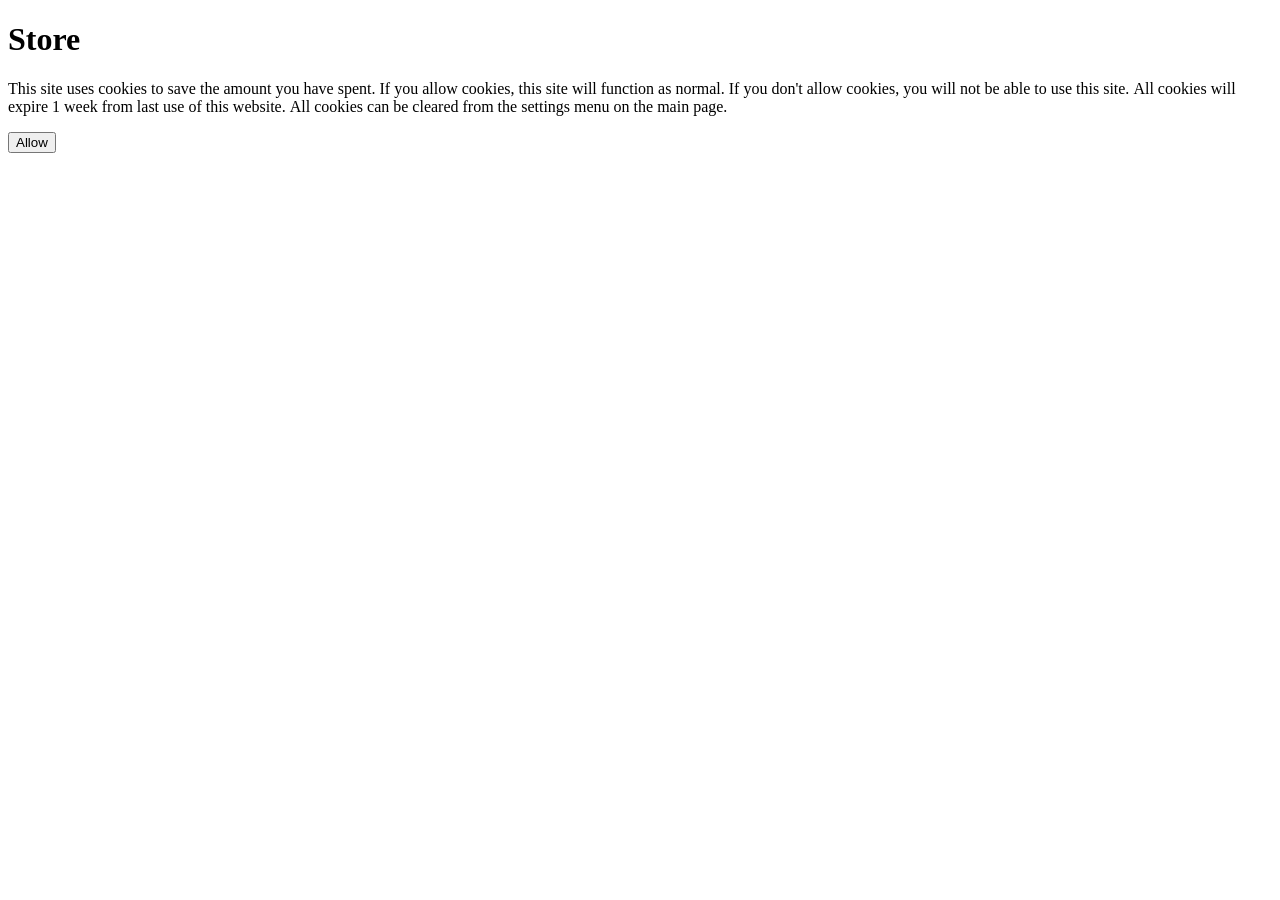
==== index.html @ 977c5bc0 "The code It's the code." ====
<!DOCTYPE html>
<html>
  <head>
    <meta charset="utf-8">
    <meta name="viewport" content="width=device-width">
    <title>Store</title>
    <link href="css/style.css" rel="stylesheet" type="text/css" />
    <link rel="icon" type="image/x-icon" href="/images/icon.png">
    <!--REDIRECT IF JS IS NOT ENABLED-->
    <noscript>
      <meta http-equiv="refresh" content="0; url=/err/nojs.html" />
    </noscript>
  </head>
  <body>
    <!-- SETTINGS DIALOG-->
    <dialog id="settings">
      <button onclick="clearCookies()">Clear cookies</button>
      <button onclick="darkMode()">Toggle theme</button>
      <button onclick="showDialog('info')">Info</button>
      <button onclick="closeDialog('settings')">Close</button>
    </dialog>
    <dialog id="info">
      <p>MIT Licence</p>
      <p>Copyright (c) 2025 ech010100110</p>
      <p><a href="https://raw.githubusercontent.com/ech010100110/ech010100110.github.io/refs/heads/main/LICENSE" target="_blank">Licence information</a></p>
      <br/>
      <p>Source code: <a href="https://github.com/ech010100110/ech010100110.github.io" target="_blank">https://github.com/ech010100110/ech010100110.github.io</a></p>
      <button onclick="closeDialog('info')">Close</button>
    </dialog>
    <!--SIDEBAR-->
    <div class="sidenav">
      <button id="cart">My cart: <b>$0</b>
      </button>
      <button class="settings" onclick="showDialog('settings')">Settings</button>
    </div>
    <header>
      <h1>
        <a href="/">Store</a>
      </h1>
    </header>
    <h2>Products:</h2>
    <!--PRODUCTS WILL BE ADDED BELOW BY JAVASCRIPT-->
    <div id="products">
      <p>It appears an error has occurred. Please reload with the button below, or try again later.</p>
      <button onclick="window.location.reload()">Reload</button>
    </div>
    <script src="js/script.js"></script>
    <script>
      document.addEventListener("DOMContentLoaded", (event) => {
        showPermission();
        reloadData();
        getFrontPageLinks();
        populateCartButton();
        startupTheme()
        startupStock();
      });
    </script>
  </body>
</html>
---- css/style.css ----
/* MOST OF THIS IS JUST GETING EVERYTHING INTO THE RIGHT PLACE.
SOME OF IT IS FORE THEMES
THE REST IS STYLING (LIKE THE BUTTONS)
*/

/* default to light mode*/
:root {
  color-scheme: only light;
  font-family: serif;
}

/* DO NOT USE
ONLY EXISTS FOR DARK MODE*/
.dark-donotuse {
  color-scheme: only dark !important;
}

html {
  height: 100%;
  width: 100%;
  background-color: light-dark(#fff, #111);
}

/* THE LITTLE TEXT BY IMAGES */
.attrib {
  padding-top: 0rem;
  margin-top: 0rem;
  font-size: 0.6rem;
}

.productimage {
  width: 20%;
}

input,
button {
  padding: 0.5rem;
  margin: 0.1rem;
  border-style: none;
  border-radius: 3px;
  background-color: light-dark(#bbb, #444);
  color: light-dark(#222, #ccc);
  font-family: sans-serif;
}

/* THE POPUPS */
dialog {
  border-style: none;
  border-radius: 3px;
  background-color: light-dark(#ccc, #333);
}

h1,
h2,
p,
b,
a {
  color: light-dark(#222, #ccc);
}

/* THE SIDEBAR */
.sidenav {
  height: 100%;
  width: 20%;
  position: fixed;
  z-index: 1;
  top: 0;
  right: 0;
  overflow-x: hidden;
  padding-top: 20px;
  align-items: center;
  background-color: light-dark(#ccc, #333);
}

.sidenav button {
  width: 90%;
  margin: 1rem;
  padding: 1rem;
  display: block;
  border-style: none;
  border-radius: 3px;
  background-color: light-dark(#bbb, #444);
}
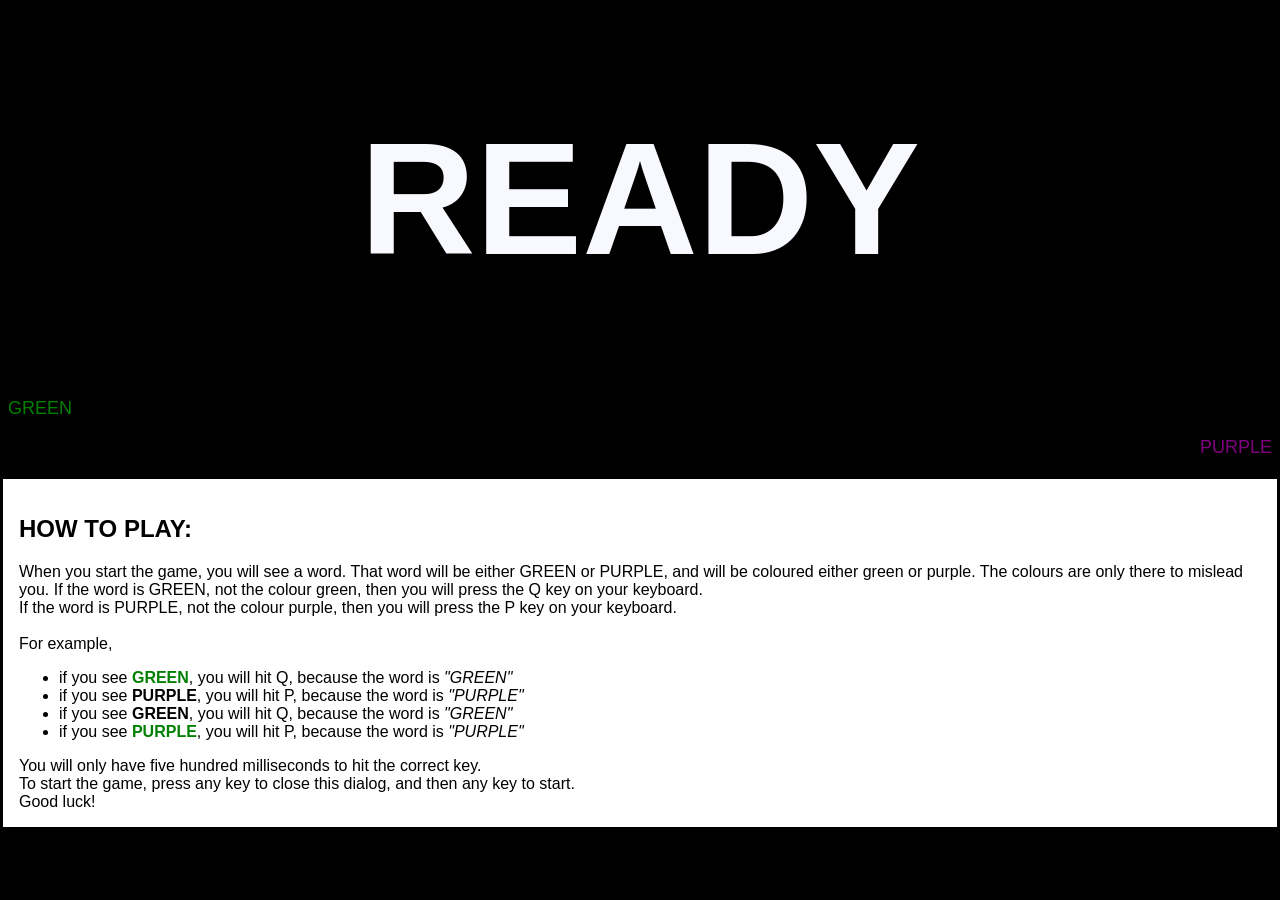
==== commit bd2e8455: "Add files via upload" ====
--- a/index.html
+++ b/index.html
@@ -1,59 +1,92 @@
-<!DOCTYPE html>
+<!DOCTYPE HTML>
 <html>
-  <head>
-    <meta charset="utf-8">
-    <meta name="viewport" content="width=device-width">
-    <title>Store</title>
-    <link href="css/style.css" rel="stylesheet" type="text/css" />
-    <link rel="icon" type="image/x-icon" href="/images/icon.png">
-    <!--REDIRECT IF JS IS NOT ENABLED-->
-    <noscript>
-      <meta http-equiv="refresh" content="0; url=/err/nojs.html" />
-    </noscript>
-  </head>
-  <body>
-    <!-- SETTINGS DIALOG-->
-    <dialog id="settings">
-      <button onclick="clearCookies()">Clear cookies</button>
-      <button onclick="darkMode()">Toggle theme</button>
-      <button onclick="showDialog('info')">Info</button>
-      <button onclick="closeDialog('settings')">Close</button>
-    </dialog>
-    <dialog id="info">
-      <p>MIT Licence</p>
-      <p>Copyright (c) 2025 ech010100110</p>
-      <p><a href="https://raw.githubusercontent.com/ech010100110/ech010100110.github.io/refs/heads/main/LICENSE" target="_blank">Licence information</a></p>
-      <br/>
-      <p>Source code: <a href="https://github.com/ech010100110/ech010100110.github.io" target="_blank">https://github.com/ech010100110/ech010100110.github.io</a></p>
-      <button onclick="closeDialog('info')">Close</button>
-    </dialog>
-    <!--SIDEBAR-->
-    <div class="sidenav">
-      <button id="cart">My cart: <b>$0</b>
-      </button>
-      <button class="settings" onclick="showDialog('settings')">Settings</button>
-    </div>
-    <header>
-      <h1>
-        <a href="/">Store</a>
-      </h1>
-    </header>
-    <h2>Products:</h2>
-    <!--PRODUCTS WILL BE ADDED BELOW BY JAVASCRIPT-->
-    <div id="products">
-      <p>It appears an error has occurred. Please reload with the button below, or try again later.</p>
-      <button onclick="window.location.reload()">Reload</button>
-    </div>
-    <script src="js/script.js"></script>
-    <script>
-      document.addEventListener("DOMContentLoaded", (event) => {
-        showPermission();
-        reloadData();
-        getFrontPageLinks();
-        populateCartButton();
-        startupTheme()
-        startupStock();
-      });
-    </script>
-  </body>
+    <head>
+        <title>GreenPurple</title>
+        <style>
+            :root {
+                background-color: black;
+                font-family: sans-serif;
+            }
+            .main_text {
+                color: ghostwhite;
+                text-align: center;
+                font-size: 10rem;
+            }
+            .green {
+                color: green;
+                text-align: left;
+                font-size: large;
+            }
+            .purple {
+                color: purple;
+                text-align: right;
+                font-size: large;
+            }
+            .g {
+                color: green;
+            }
+            .b {
+                color: purple;
+            }
+        </style>
+    </head>
+    <body>
+        <script>
+            let points = 0;
+            let timerID = 0;
+            function closehelp() {
+                document.querySelector('dialog').close();
+            }
+            function succeed() {
+                clearTimeout(timerID);
+                document.querySelector('.main_text').innerText = (Math.random() > 0.5) ? "PURPLE" : "GREEN"
+                document.querySelector('.main_text').style.color = (Math.random() > 0.5) ? "purple" : "green"
+                timerID = setTimeout(() => {
+                    fail();
+                }, 500)
+            }
+            function fail() {
+                clearTimeout(timerID);
+                document.querySelector('.main_text').innerText = `YOU FAILED with ${points} points.`
+                document.querySelector('.main_text').style.color = "red"
+            }
+            document.onkeypress = function (e) {
+                e = e || window.event;
+                let color = document.querySelector('.main_text').innerText;
+                const dialog = document.querySelector('dialog');
+                // use e.keyCode
+                // 113=Q, green
+                // 112=P, purple
+                if (dialog.open == true) {
+                    dialog.close();
+                } else if (color == "READY") {
+                    succeed()
+                } else if ((e.keyCode == 113 && color == "GREEN") || (e.keyCode == 112 && color == "PURPLE")) {
+                    points++;
+                    succeed();
+                } else {
+                    fail();
+                }
+            };
+        </script>
+        <h1 class="main_text">READY</h1>
+        <p class="green">GREEN</p>
+        <p class="purple">PURPLE</p>
+        <dialog open>
+            <h2>HOW TO PLAY: </h2>
+            When you start the game, you will see a word. That word will be either GREEN or PURPLE, and will be coloured either green or purple. <wb/>The colours are only there to mislead you.
+            If the word is GREEN, not the colour green, then you will press the Q key on your keyboard. <br/>
+            If the word is PURPLE, not the colour purple, then you will press the P key on your keyboard. <br/><br/>
+            For example,
+            <ul>
+                <li>if you see <b class="g">GREEN</b>, you will hit Q, because the word is <i>"GREEN"</i></li>
+                <li>if you see <b class="p">PURPLE</b>, you will hit P, because the word is <i>"PURPLE"</i></li>
+                <li>if you see <b class="p">GREEN</b>, you will hit Q, because the word is <i>"GREEN"</i></li>
+                <li>if you see <b class="g">PURPLE</b>, you will hit P, because the word is <i>"PURPLE"</i></li>
+            </ul>
+            You will only have five hundred milliseconds to hit the correct key.<br/>
+            To start the game, press any key to close this dialog, and then any key to start. <br/>
+            Good luck!<br/>
+        </dialog>
+    </body>
 </html>
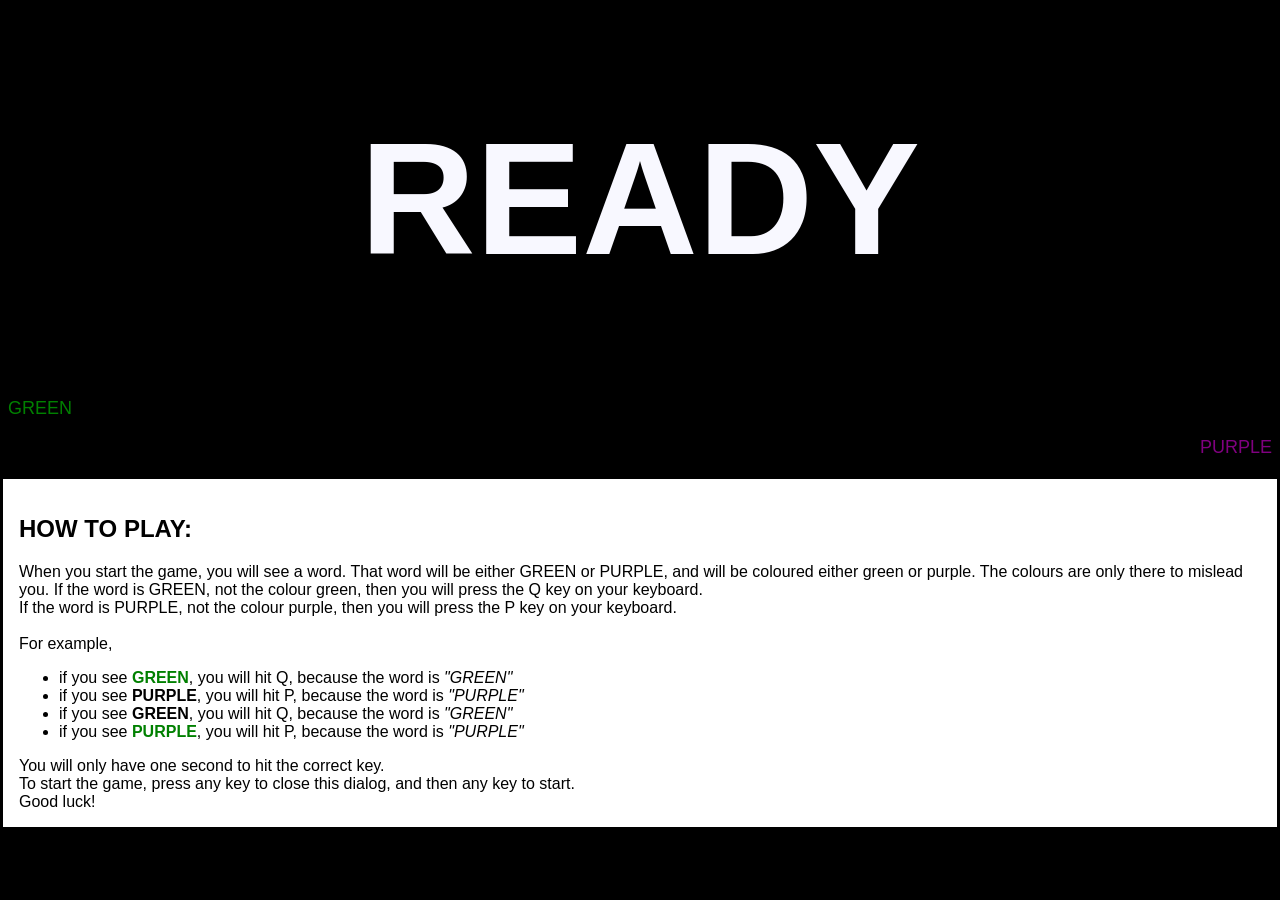
==== commit 51a074a4: "Update index.html" ====
--- a/index.html
+++ b/index.html
@@ -43,7 +43,7 @@
                 document.querySelector('.main_text').style.color = (Math.random() > 0.5) ? "purple" : "green"
                 timerID = setTimeout(() => {
                     fail();
-                }, 500)
+                }, 1000)
             }
             function fail() {
                 clearTimeout(timerID);
@@ -84,9 +84,9 @@
                 <li>if you see <b class="p">GREEN</b>, you will hit Q, because the word is <i>"GREEN"</i></li>
                 <li>if you see <b class="g">PURPLE</b>, you will hit P, because the word is <i>"PURPLE"</i></li>
             </ul>
-            You will only have five hundred milliseconds to hit the correct key.<br/>
+            You will only have one second to hit the correct key.<br/>
             To start the game, press any key to close this dialog, and then any key to start. <br/>
             Good luck!<br/>
         </dialog>
     </body>
-</html>+</html>
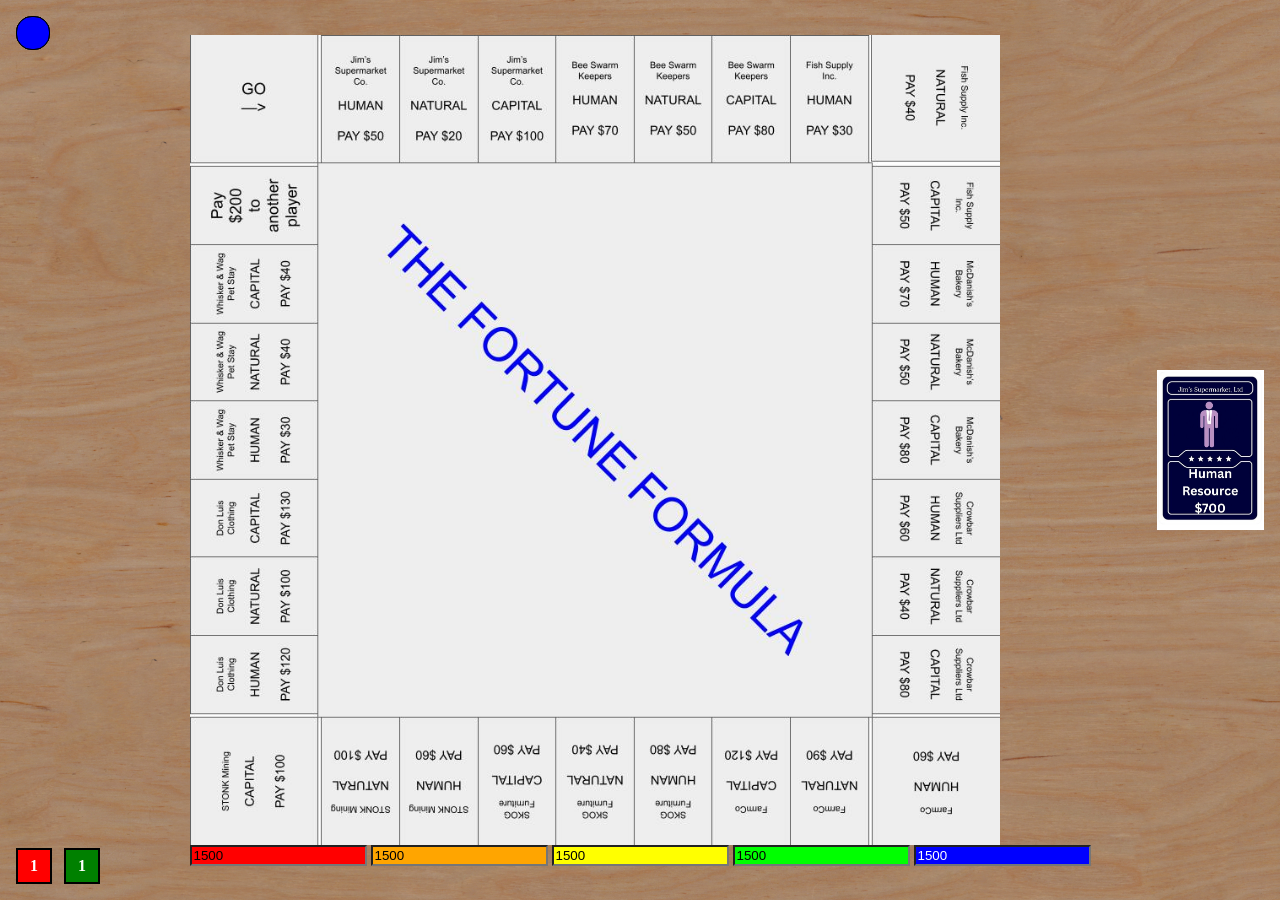
==== commit 5471e23b: "Add files via upload" ====
--- a/index.html
+++ b/index.html
@@ -1,92 +1,132 @@
-<!DOCTYPE HTML>
+<DOCTYPE HTML>
 <html>
-    <head>
-        <title>GreenPurple</title>
-        <style>
-            :root {
-                background-color: black;
-                font-family: sans-serif;
-            }
-            .main_text {
-                color: ghostwhite;
-                text-align: center;
-                font-size: 10rem;
-            }
-            .green {
-                color: green;
-                text-align: left;
-                font-size: large;
-            }
-            .purple {
-                color: purple;
-                text-align: right;
-                font-size: large;
-            }
-            .g {
-                color: green;
-            }
-            .b {
-                color: purple;
-            }
-        </style>
-    </head>
-    <body>
-        <script>
-            let points = 0;
-            let timerID = 0;
-            function closehelp() {
-                document.querySelector('dialog').close();
-            }
-            function succeed() {
-                clearTimeout(timerID);
-                document.querySelector('.main_text').innerText = (Math.random() > 0.5) ? "PURPLE" : "GREEN"
-                document.querySelector('.main_text').style.color = (Math.random() > 0.5) ? "purple" : "green"
-                timerID = setTimeout(() => {
-                    fail();
-                }, 1000)
-            }
-            function fail() {
-                clearTimeout(timerID);
-                document.querySelector('.main_text').innerText = `YOU FAILED with ${points} points.`
-                document.querySelector('.main_text').style.color = "red"
-            }
-            document.onkeypress = function (e) {
-                e = e || window.event;
-                let color = document.querySelector('.main_text').innerText;
-                const dialog = document.querySelector('dialog');
-                // use e.keyCode
-                // 113=Q, green
-                // 112=P, purple
-                if (dialog.open == true) {
-                    dialog.close();
-                } else if (color == "READY") {
-                    succeed()
-                } else if ((e.keyCode == 113 && color == "GREEN") || (e.keyCode == 112 && color == "PURPLE")) {
-                    points++;
-                    succeed();
-                } else {
-                    fail();
-                }
-            };
-        </script>
-        <h1 class="main_text">READY</h1>
-        <p class="green">GREEN</p>
-        <p class="purple">PURPLE</p>
-        <dialog open>
-            <h2>HOW TO PLAY: </h2>
-            When you start the game, you will see a word. That word will be either GREEN or PURPLE, and will be coloured either green or purple. <wb/>The colours are only there to mislead you.
-            If the word is GREEN, not the colour green, then you will press the Q key on your keyboard. <br/>
-            If the word is PURPLE, not the colour purple, then you will press the P key on your keyboard. <br/><br/>
-            For example,
-            <ul>
-                <li>if you see <b class="g">GREEN</b>, you will hit Q, because the word is <i>"GREEN"</i></li>
-                <li>if you see <b class="p">PURPLE</b>, you will hit P, because the word is <i>"PURPLE"</i></li>
-                <li>if you see <b class="p">GREEN</b>, you will hit Q, because the word is <i>"GREEN"</i></li>
-                <li>if you see <b class="g">PURPLE</b>, you will hit P, because the word is <i>"PURPLE"</i></li>
-            </ul>
-            You will only have one second to hit the correct key.<br/>
-            To start the game, press any key to close this dialog, and then any key to start. <br/>
-            Good luck!<br/>
-        </dialog>
-    </body>
-</html>
+<head>
+    <title>Board Games</title>
+    <link rel="stylesheet" href="jquery-ui.min.css" />
+    <style>
+        body {
+            margin: 0;
+            height: 100vh;
+            display: flex;
+            justify-content: center;
+            align-items: center;
+            background-image: url('./assets/background.jpg');
+            background-size: cover;
+            background-position: center;
+            overflow: hidden;
+        }
+
+        .board {
+            width: min(90vw, 90vh);
+            aspect-ratio: 1 / 1;
+            background: url('./assets/board.jpg') no-repeat center/contain;
+        }
+
+        .piece {
+            width: 2rem;
+            height: 2rem;
+            border: 1px solid black;
+            border-radius: 1rem;
+            position: fixed;  /* lock to page corner */
+            top: 1rem;
+            left: 1rem;
+        }
+
+        .dice {
+            width: 2rem;
+            height: 2rem;
+            display: flex;
+            justify-content: center;
+            align-items: center;
+            color: #fff;
+            position: fixed;  /* lock to page corner */
+            bottom: 1rem;
+            left: 1rem;
+            border: 2px solid black;
+        }
+        .dice2 {
+            left: 4rem !important;
+        }
+
+        .dtext {
+            text-align: center;
+        }
+        .card {
+            height: 10rem;
+            position: fixed;
+            top: 50%;                 /* center vertically */
+            right: 1rem;              /* stick to right side */
+            transform: translateY(-50%);
+            cursor: grab;             /* optional, nice visual cue */
+            z-index: 10;              /* ensure it’s above the board */
+        }
+    </style>
+</head>
+<body>
+    <div class="piece draggable" style="background-color: red;"></div>
+    <div class="piece draggable" style="background-color: orange;"></div>
+    <div class="piece draggable" style="background-color: yellow;"></div>
+    <div class="piece draggable" style="background-color: lime;"></div>
+    <div class="piece draggable" style="background-color: blue;"></div>
+    <img class="card draggable" src="./assets/cards/30.jpg" />
+    <img class="card draggable" src="./assets/cards/29.jpg" />
+    <img class="card draggable" src="./assets/cards/28.jpg" />
+    <img class="card draggable" src="./assets/cards/27.jpg" />
+    <img class="card draggable" src="./assets/cards/26.jpg" />
+    <img class="card draggable" src="./assets/cards/25.jpg" />
+    <img class="card draggable" src="./assets/cards/24.jpg" />
+    <img class="card draggable" src="./assets/cards/23.jpg" />
+    <img class="card draggable" src="./assets/cards/22.jpg" />
+    <img class="card draggable" src="./assets/cards/21.jpg" />
+    <img class="card draggable" src="./assets/cards/20.jpg" />
+    <img class="card draggable" src="./assets/cards/19.jpg" />
+    <img class="card draggable" src="./assets/cards/18.jpg" />
+    <img class="card draggable" src="./assets/cards/17.jpg" />
+    <img class="card draggable" src="./assets/cards/16.jpg" />
+    <img class="card draggable" src="./assets/cards/15.jpg" />
+    <img class="card draggable" src="./assets/cards/14.jpg" />
+    <img class="card draggable" src="./assets/cards/13.jpg" />
+    <img class="card draggable" src="./assets/cards/12.jpg" />
+    <img class="card draggable" src="./assets/cards/11.jpg" />
+    <img class="card draggable" src="./assets/cards/10.jpg" />
+    <img class="card draggable" src="./assets/cards/9.jpg" />
+    <img class="card draggable" src="./assets/cards/8.jpg" />
+    <img class="card draggable" src="./assets/cards/7.jpg" />
+    <img class="card draggable" src="./assets/cards/6.jpg" />
+    <img class="card draggable" src="./assets/cards/5.jpg" />
+    <img class="card draggable" src="./assets/cards/4.jpg" />
+    <img class="card draggable" src="./assets/cards/3.jpg" />
+    <img class="card draggable" src="./assets/cards/2.jpg" />
+    <img class="card draggable" src="./assets/cards/1.jpg" />
+
+    <div class="dice dice1" style="background-color: red;">
+        <b class="dtext dtext1">1</b>
+    </div>
+
+    <div class="dice dice2" style="background-color: green;">
+        <b class="dtext dtext2">1</b>
+    </div>
+    <div class="board"></div>
+
+    <input type="number" value="1500" style="background-color: red;" placeholder="Red Player"/>
+    <input type="number" value="1500" style="background-color: orange;" placeholder="Orange Player"/>
+    <input type="number" value="1500" style="background-color: yellow;" placeholder="Yellow Player"/>
+    <input type="number" value="1500" style="background-color: lime;" placeholder="Green Player"/>
+    <input type="number" value="1500" style="background-color: blue; color: white;" placeholder="Blue Player"/>
+
+    <script src="jquery.js"></script>
+    <script src="jquery-ui.min.js"></script>
+    <script>
+        const DICE_SIDES = 6;
+        document.querySelector('.dice1').addEventListener('click', () => {
+            document.querySelector('.dtext1').innerText =
+                Math.floor(Math.random() * DICE_SIDES) + 1;
+        });
+        document.querySelector('.dice2').addEventListener('click', () => {
+            document.querySelector('.dtext2').innerText =
+                Math.floor(Math.random() * DICE_SIDES) + 1;
+        });
+        $('.draggable').draggable();
+    </script>
+</body>
+</html>
